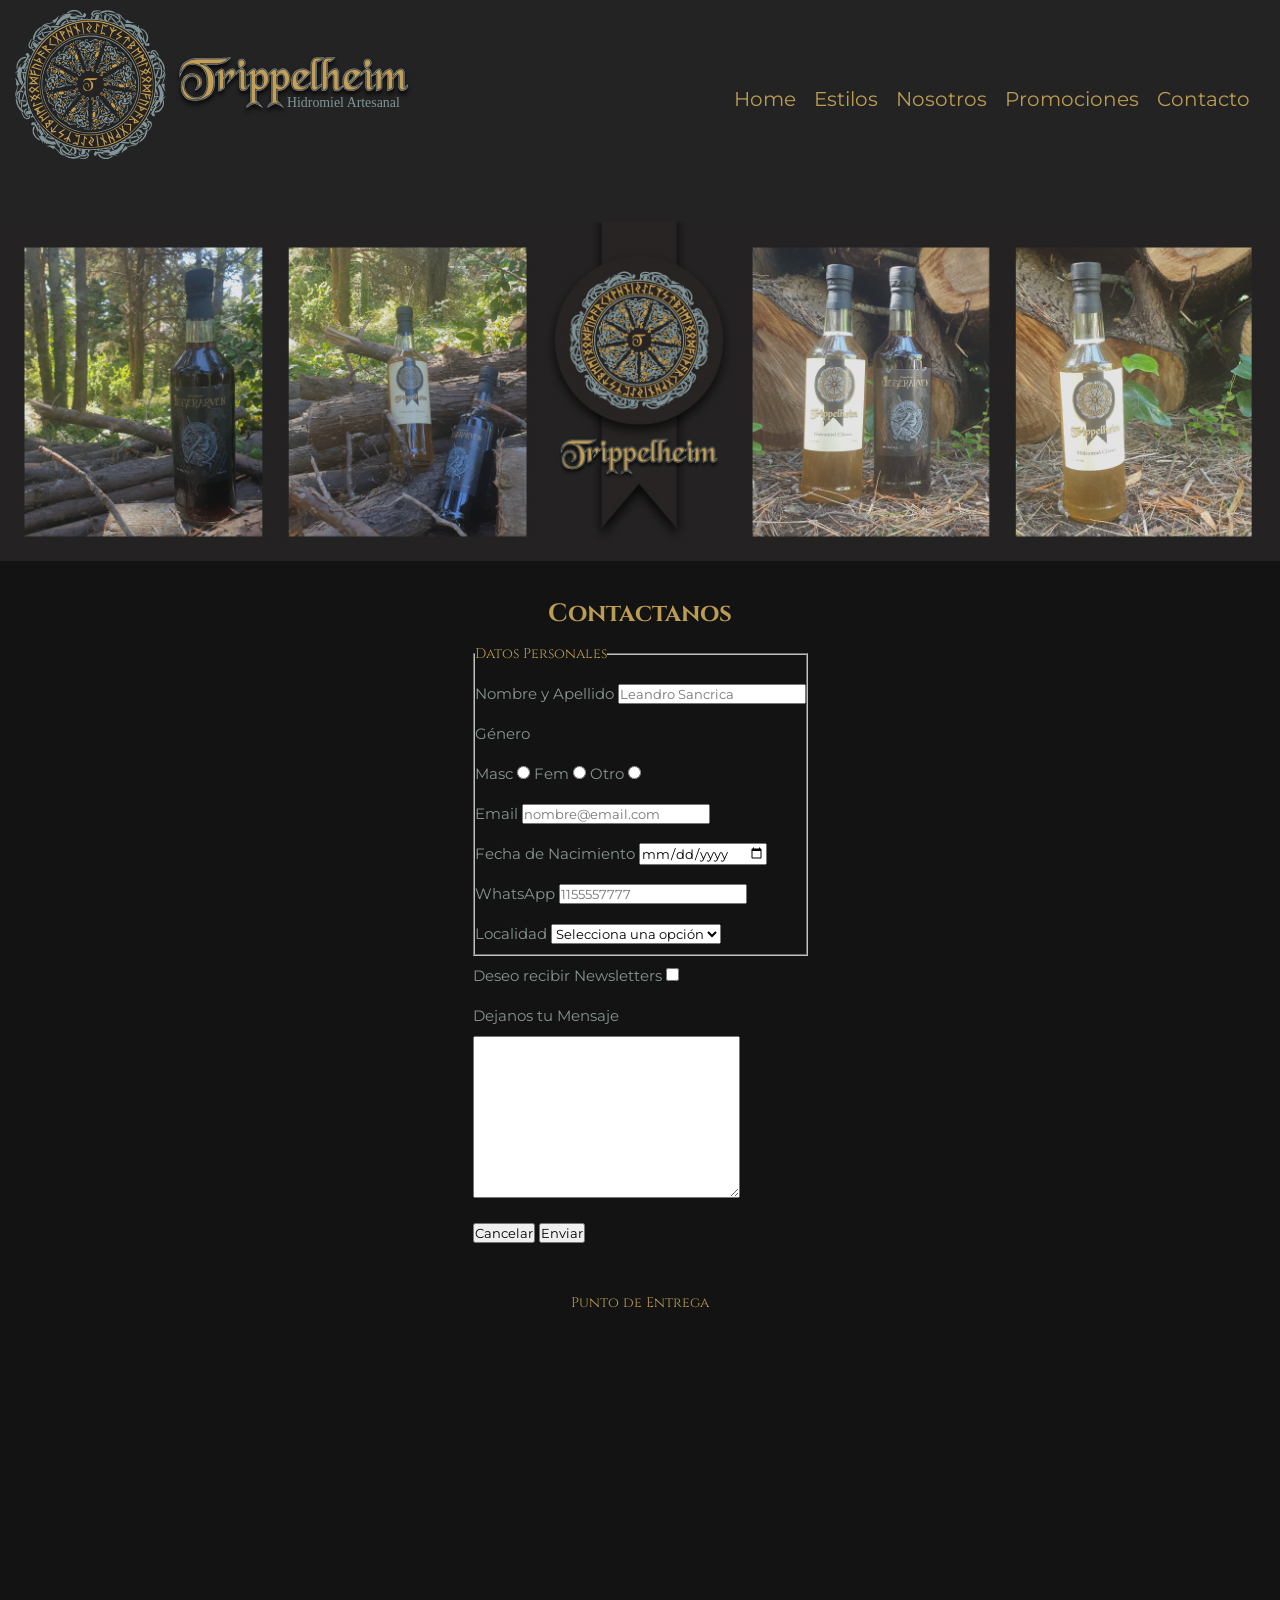
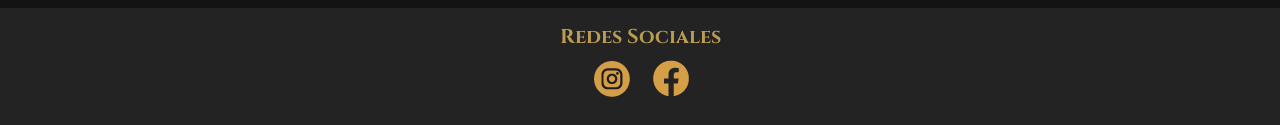
==== paginas/contacto.html @ 4714e565 "subida de repositorio" ====
<!DOCTYPE html>
<html lang="en">
<head>
	<meta charset="UTF-8">
	<meta name="viewport" content="width=device-width, initial-scale=1.0">
	<title>Trippelheim Hidromiel Artesanal</title>
	<link rel="stylesheet" href="../css/style.css">

	<link rel="stylesheet" href="../css/animate.css">
    <link rel="stylesheet" href="https://cdnjs.cloudflare.com/ajax/libs/animate.css/4.1.1/animate.min.css"/>

</head>
<body class="contenedor">
	<header class="encabezado" id="header">
		<nav>
		<a href="../index.html">
			<img src="../img/isologotipo.svg" alt="Isologotipo de Trippelheim" id="isologotipo" class="animate__animated animate__fadeInLeft">
		</a>
			<ul>
				<li><a href="../index.html">Home</a></li>
				<li><a href="estilos.html">Estilos</a></li>
				<li><a href="nosotros.html">Nosotros</a></li>
				<li><a href="promociones.html">Promociones</a></li>
				<li><a href="contacto.html">Contacto</a></li>
			</ul>
		</nav>
		<img src="../img/header.jpg" alt="Hidromiel Artesanal" width="100%">
	</header>
	<main class="form" id="main">
		<section>
			<article>
			<h1 class="textCenter animate__animated animate__fadeInDown">Contactanos</h1>
			<!--Inicia form-->
			    <form action="">
				    <fieldset>
					    <legend>Datos Personales</legend>
     				    <label for="nombre">Nombre y Apellido</label>
			    	    <input type="text" placeholder="Leandro Sancrica" name="nombre" id="nombre">
			    	    <br>
			    	    <label for="genero">Género</label>
			    	    <br>
			    	    <label for="masculino">Masc</label>
			    	    <input type="radio" name="genero" id="masculino" value="masculino">
			    	    <label for="femenino">Fem</label>
			    	    <input type="radio" name="genero" id="femenino" value="femenino">
			    	    <label for="otro">Otro</label>
			    	    <input type="radio" name="genero" id="otro" value="otro">
			    	    <br>
		    		    <label for="email">Email</label>
		    		    <input type="email" placeholder="nombre@email.com" name="email" id="email">
		    		    <br>
		    		    <label for="edad">Fecha de Nacimiento</label>
		    		    <input type="date" placeholder="dd/mm/aaaa" name="edad" id="edad">
		    		    <br>
		    		    <label for="whatsapp">WhatsApp</label>
		    		    <input type="tel" placeholder="1155557777" name="whatsapp" id="whatsapp">
		    		    <br>
		    		    <label for="localidad">Localidad</label>
		    		    <select name="localidad" id="localidad">
		    		    	<option selected disabled ="">Selecciona una opción</option>
		    		    	<option value="CABA">CABA</option>
		    		    	<option value="Zona Norte">Zona Norte</option>
		    		    	<option value="Zona Sur">Zona Sur</option>
		    		    	<option value="Interior">Interior</option>
		    		    </select>
			        </fieldset>
			        <label>Deseo recibir Newsletters</label>
                    <input type="checkbox">
                    <br>
			    	<label for="mensaje">Dejanos tu Mensaje</label>
			    	<br>
			    	<textarea name="mensaje" id="mensaje" cols="30" rows="10"></textarea>
			    	<br>
			    	<input type="reset" value="Cancelar">
			    	<input type="submit" value="Enviar">
			    </form>
		    </article>
			<!--Cierra form-->
			<article class="textCenter">
				<legend>Punto de Entrega</legend>
				<iframe src="https://www.google.com/maps/embed?pb=!1m18!1m12!1m3!1d3290.0276633136955!2d-58.69745778423649!3d-34.4514456569651!2m3!1f0!2f0!3f0!3m2!1i1024!2i768!4f13.1!3m3!1m2!1s0x95bca24b972b407f%3A0x24a2a47cad2682b9!2sChesterton%203345%2C%20B1610%20Ricardo%20Rojas%2C%20Provincia%20de%20Buenos%20Aires!5e0!3m2!1ses-419!2sar!4v1647544976716!5m2!1ses-419!2sar" width="250" height="250" style="border:0;" allowfullscreen="" loading="lazy"></iframe>
			</article>
		</section>
	</main>
	<footer class="pie textCenter bgBlack" id="footer">
		<div class="wow animate__animated animate__fadeInUp">
			<h3>Redes Sociales</h3>
			<a href="https://instagram.com/trippelheim" target="_blank">
				<img src="../img/instagram.png" alt="Instagram Trippelheim">
			</a>
			<a href="https://facebook.com/Trippelheim" target="_blank">
				<img src="../img/facebook.png" alt="Facebook Trippelheim">
			</a>
		</div>
	</footer>

	<script src="../js/wow.min.js"></script>
    <script>
    	new WOW().init();
    </script>

</body>
</html>
---- css/style.css ----
@import url('https://fonts.googleapis.com/css2?family=Cinzel:wght@400;600&family=Montserrat:ital,wght@0,300;0,600;1,300;1,800&display=swap');

*{
    font-family: 'Montserrat', sans-serif;
    margin: 0;
    padding: 0;
    box-sizing: border-box;
}

html{
    font-size: 62.5%;
}

body{
    background-color: #131313;
}

h1, h2, h3{
    color: #BA9C53;
    font-family: 'Cinzel', serif;
    font-size: 1.4rem;
}

h1{
    margin-top: 10px;
}

h4{
    font-size: 1.3rem;
}

p{
    color: #879492;
    line-height: 2rem;
    font-size: 1.3rem;
}

legend{
    color: #BA9C53;
    font-family: 'Cinzel', serif;
    font-size: 1.4rem;
}

.encabezado #isologotipo{
    width: 200px;
    margin-bottom: 30px;
}

/* inicia botonera */
.encabezado nav{
    background-color: #242323;
    position: sticky;
    top: 0;
    padding: 10px 15px;
    display: flex;
    flex-direction: column;
    align-items: center;
}
    
    .encabezado nav a{
        text-decoration: none;
    }

    .encabezado nav ul{
        display: flex;
    }

        .encabezado nav ul li{
            list-style: none;
            margin-right: 10px;
        }

            .encabezado nav ul li a{
                color: #BA9C53;
                text-decoration: none;
                font-size: 1rem;
            }

            .encabezado nav ul li a:hover{
                font-weight: 600;
                color: #879492;
            }
/* termina botonera */

.textCenter{
    text-align: center;
}

.textGold{
    color: #BA9C53;
}

.textSilver{
    color: #879492;
}

.bgBlack{
    background-color: #242323;
}

.novedades section article{
    width: 70%;
    height: auto;
    line-height: 4rem;
    overflow: auto;
    margin: 10px auto;
    margin-top: 10px;
    margin-bottom: 10px;
    padding: 15px;
    box-sizing: border-box;
    border: solid 3px #879492;
}
    
    .novedades section article img{
        width: 90%;
    }

.estilos section article{
    width: 70%;
    height: auto;
    line-height: 5rem;
    overflow: auto;
    margin: 10px auto;
    margin-top: 10px;
    margin-bottom: 10px;
    padding: 15px;
    box-sizing: border-box;
    border: solid 3px #879492;
    background-color: #242323;
}

    .estilos section article img{
        width: 90%;
    }

.nosotros section article{
    width: 70%;
    height: auto;
    line-height: 4rem;
    overflow: auto;
    margin: 10px auto;
    margin-top: 10px;
    margin-bottom: 10px;
    padding: 15px;
    box-sizing: border-box;
    border: solid 3px #879492;
    background-color: #242323;
}

.nosotros section div{
    width: 70%;
    height: auto;
    margin: 10px auto;
    box-sizing: border-box;
    display: flex;
    flex-direction: column;
    align-items: center;
}

    .nosotros section div img{
        width: 100%;
        height: auto;
        display: flex;
        flex-direction: column;
        align-items: center;
    }

.form section article{
    width: 70%;
    height: auto;
    line-height: 3rem;
    overflow: auto;
    margin: 5px auto;
    margin-top: 10px;
    margin-bottom: 10px;
    padding: 10px;
    font-size: 1.2rem;
    color: #879492;
}

.table section table{
    line-height: 2rem;
    overflow: auto;
    margin: 5px auto;
    margin-top: 5px;
    margin-bottom: 5px;
    padding: 10px;
    font-size: 1rem;
    color: #879492;
}

.pie{
    padding: 15px 0;
}

    .pie a{
        text-decoration: none;
    }

.contenedor{
    display: grid;
    grid-template-columns: 1fr;
    grid-template-rows: auto;
    grid-template-areas: "header" "main" "footer";
}

#header{
    grid-area: header;
}

#main{
    grid-area: main;
}

#footer{
    grid-area: footer;
}

/* media queries */
@media (min-width: 368px){

    .encabezado nav ul li{
                margin-right: 15px;
    }

        .encabezado nav ul li a{
                    font-size: 1.2rem;
                }

    .nosotros section div img{
        width: 90%;
    }
}

@media (min-width: 768px){
    .contenedor{
        grid-template-columns: 2fr;
        grid-template-rows: auto;
        grid-template-areas: "header header" "main main" "footer footer";
    }

    .encabezado #isologotipo{
    width: 300px;
    margin-bottom: 50px;
    }

    .encabezado nav ul li a{
                font-size: 1.7rem;
            }

    .form section article{
        width: 100%;
        height: auto;
        line-height: 4rem;
        overflow: auto;
        margin: 10px auto;
        margin-top: 10px;
        margin-bottom: 10px;
        padding: 10px;
        font-size: 1.5rem;
        color: #879492;
    }

    .table section table{
    line-height: 3rem;
    overflow: auto;
    margin: 10px auto;
    margin-top: 10px;
    margin-bottom: 10px;
    padding: 15px;
    font-size: 1.5rem;
    color: #879492;
    }

    h1, h2, h3{
    font-size: 1.7rem;
    }

    h4{
        font-size: 1.5rem;
    }

    p{
        font-size: 1.5rem;
    }

    #main{
        display: flex;
        flex-direction: column;
        align-items: center;
    }

    .novedades section article{
        width: 50%;
    }

        .novedades section article img{
            width:70%;
            height: auto;
        }

    .estilos section article{
        width: 50%;
    }

        .estilos section article img{
            width: 70%;
            height: auto;
        }
    .nosotros section div img{
        width: 70%;
    }
}

@media (min-width: 1024px){
    .contenedor{
        grid-template-columns: 3fr;
        grid-template-rows: auto;
        grid-template-areas: "header header header" 
        "main main main" "footer footer footer";
    }

    .encabezado #isologotipo{
    width: 400px;
    margin-bottom: 50px;
    }

    .encabezado nav{
        background-color: #242323;
        position: sticky;
        top: 0;
        padding: 10px 15px;
        width: 100%;
        flex-direction: row;
        justify-content: space-between;
    }
        
        .encabezado nav a{
            text-decoration: none;
        }

        .encabezado nav ul{
            display: inline-block;
            margin-left: 15px;
        }

            .encabezado nav ul li{
                list-style: none;
                display: inline-block;
                margin-right: 15px;
                margin-top: -20px;
                height: 30px;
                vertical-align: middle;
            }

                .encabezado nav ul li a{
                    color: #BA9C53;
                    text-decoration: none;
                    font-size: 2rem;
                }

    h1{
        font-size: 2.5rem;
    }

    h2, h3{
    font-size: 2rem;
    }
}
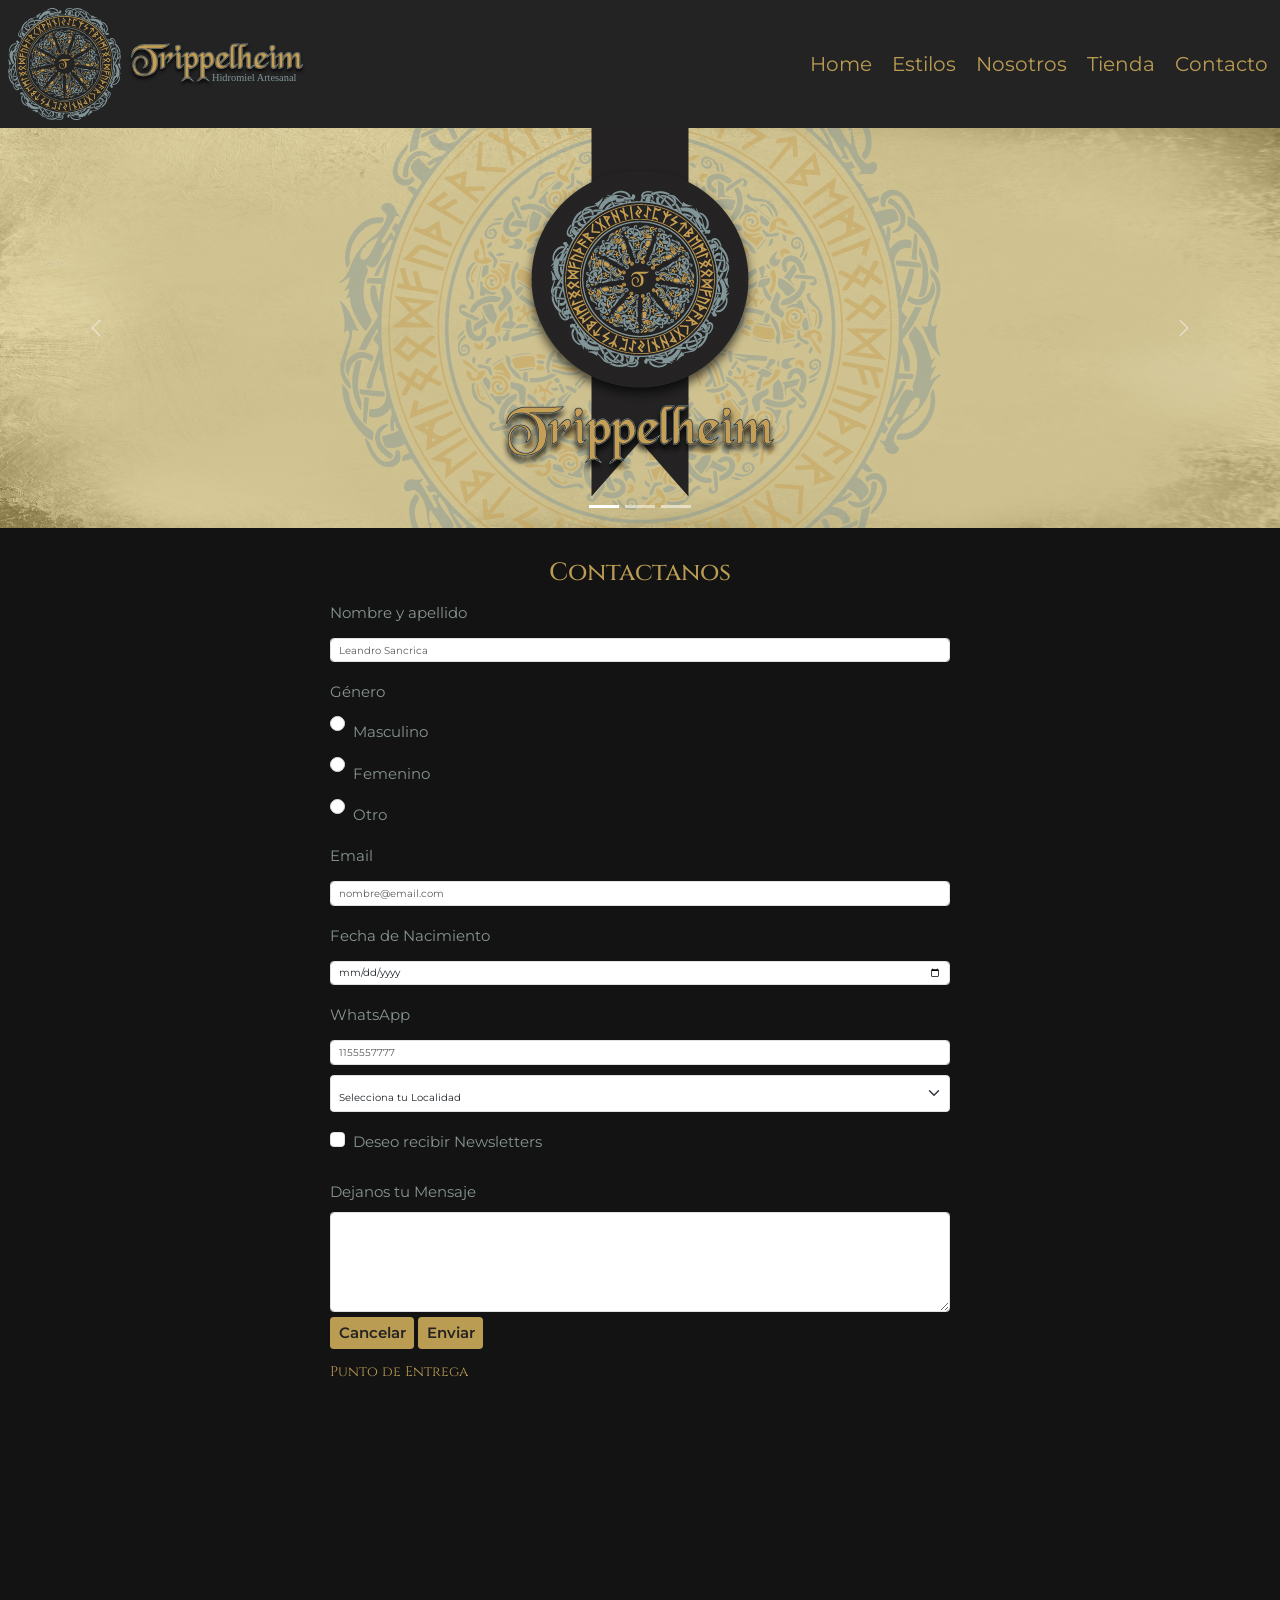
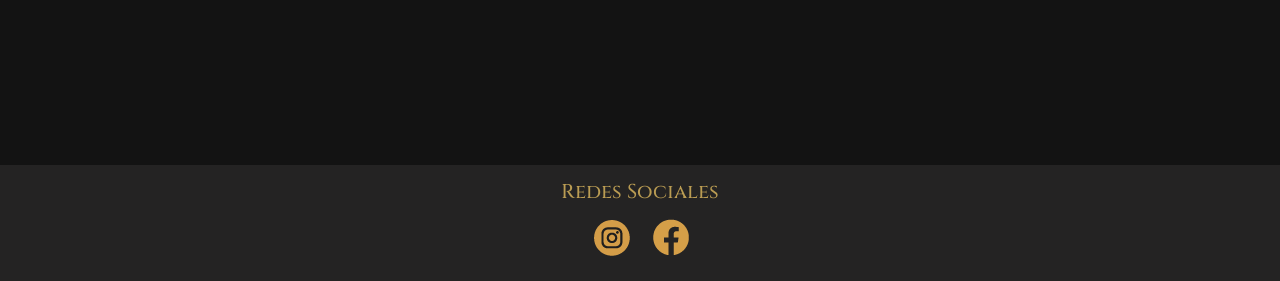
==== commit 6b97cdd8: "primera aplicación de bootstrap" ====
--- a/paginas/contacto.html
+++ b/paginas/contacto.html
@@ -4,82 +4,147 @@
 	<meta charset="UTF-8">
 	<meta name="viewport" content="width=device-width, initial-scale=1.0">
 	<title>Trippelheim Hidromiel Artesanal</title>
+	<link href="https://cdn.jsdelivr.net/npm/bootstrap@5.1.3/dist/css/bootstrap.min.css" rel="stylesheet" integrity="sha384-1BmE4kWBq78iYhFldvKuhfTAU6auU8tT94WrHftjDbrCEXSU1oBoqyl2QvZ6jIW3" crossorigin="anonymous">
 	<link rel="stylesheet" href="../css/style.css">
-
 	<link rel="stylesheet" href="../css/animate.css">
     <link rel="stylesheet" href="https://cdnjs.cloudflare.com/ajax/libs/animate.css/4.1.1/animate.min.css"/>
 
 </head>
 <body class="contenedor">
 	<header class="encabezado" id="header">
-		<nav>
-		<a href="../index.html">
-			<img src="../img/isologotipo.svg" alt="Isologotipo de Trippelheim" id="isologotipo" class="animate__animated animate__fadeInLeft">
-		</a>
-			<ul>
-				<li><a href="../index.html">Home</a></li>
-				<li><a href="estilos.html">Estilos</a></li>
-				<li><a href="nosotros.html">Nosotros</a></li>
-				<li><a href="promociones.html">Promociones</a></li>
-				<li><a href="contacto.html">Contacto</a></li>
-			</ul>
+		<!-- inicia la nav -->
+		<nav class="navbar sticky-top navbar-expand-lg navbar-dark" id="nav">
+			<div class="container-fluid">
+			    <a class="navbar-brand" href="../index.html">
+			    	<img src="../img/logo.svg" alt="Isologotipo Trippelheim Hidromiel Artesanal" class="w-50" id="logo">
+			    	<img src="../img/isologotipo.svg" alt="Isologotipo Trippelheim Hidromiel Artesanal" class="w-100" id="iso">
+			    </a>
+			    <button class="navbar-toggler" type="button" data-bs-toggle="collapse" data-bs-target="#navbarSupportedContent" aria-controls="navbarSupportedContent" aria-expanded="false" aria-label="Toggle navigation">
+			      <span class="navbar-toggler-icon"></span>
+			    </button>
+			    <div class="collapse navbar-collapse" id="navbarSupportedContent">
+			      	<ul class="navbar-nav ms-auto mb-2 mb-lg-0">
+				        <li class="nav-item">
+				          <a class="nav-link" aria-current="page" href="../index.html">Home</a>
+				        </li>
+				        <li class="nav-item">
+				          <a class="nav-link" href="estilos.html">Estilos</a>
+				        </li>
+				       	<li class="nav-item">
+				          <a class="nav-link" href="nosotros.html">Nosotros</a>
+				        </li>
+				       	<li class="nav-item">
+				          <a class="nav-link" href="tienda.html">Tienda</a>
+				        </li>
+				       	<li class="nav-item">
+				          <a class="nav-link" href="contacto.html">Contacto</a>
+				        </li>
+			      	</ul>
+			    </div>
+			</div>
 		</nav>
-		<img src="../img/header.jpg" alt="Hidromiel Artesanal" width="100%">
+		<!-- fin de nav -->
+
+	    <!-- inicia carousel -->
+		<div id="carouselExampleIndicators" class="carousel slide" data-bs-ride="carousel">
+			<div class="carousel-indicators">
+			    <button type="button" data-bs-target="#carouselExampleIndicators" data-bs-slide-to="0" class="active" aria-current="true" aria-label="Slide 1"></button>
+			    <button type="button" data-bs-target="#carouselExampleIndicators" data-bs-slide-to="1" aria-label="Slide 2"></button>
+			    <button type="button" data-bs-target="#carouselExampleIndicators" data-bs-slide-to="2" aria-label="Slide 3"></button>
+			</div>
+			<div class="carousel-inner">
+			    <div class="carousel-item active">
+				    <img src="../img/header1.jpg" class="d-block w-100" alt="Hidromiel Artesanal Trippelheim">
+			    </div>
+			    <div class="carousel-item">
+			        <img src="../img/header2.jpg" class="d-block w-100" alt="Jegerarven Aperitivos Artesanales de Trippelheim">
+			    </div>
+			    <div class="carousel-item">
+			        <img src="../img/header3.jpg" class="d-block w-100" alt="Nerion I Pyment Artesanal de Trippelheim">
+			    </div>
+			</div>
+			<button class="carousel-control-prev" type="button" data-bs-target="#carouselExampleIndicators" data-bs-slide="prev">
+			    <span class="carousel-control-prev-icon" aria-hidden="true"></span>
+			    <span class="visually-hidden">Previous</span>
+			</button>
+			<button class="carousel-control-next" type="button" data-bs-target="#carouselExampleIndicators" data-bs-slide="next">
+			    <span class="carousel-control-next-icon" aria-hidden="true"></span>
+			    <span class="visually-hidden">Next</span>
+			</button>
+		</div>
+	    <!-- fin de carousel -->
 	</header>
 	<main class="form" id="main">
-		<section>
-			<article>
-			<h1 class="textCenter animate__animated animate__fadeInDown">Contactanos</h1>
-			<!--Inicia form-->
-			    <form action="">
-				    <fieldset>
-					    <legend>Datos Personales</legend>
-     				    <label for="nombre">Nombre y Apellido</label>
-			    	    <input type="text" placeholder="Leandro Sancrica" name="nombre" id="nombre">
-			    	    <br>
-			    	    <label for="genero">Género</label>
-			    	    <br>
-			    	    <label for="masculino">Masc</label>
-			    	    <input type="radio" name="genero" id="masculino" value="masculino">
-			    	    <label for="femenino">Fem</label>
-			    	    <input type="radio" name="genero" id="femenino" value="femenino">
-			    	    <label for="otro">Otro</label>
-			    	    <input type="radio" name="genero" id="otro" value="otro">
-			    	    <br>
-		    		    <label for="email">Email</label>
-		    		    <input type="email" placeholder="nombre@email.com" name="email" id="email">
-		    		    <br>
-		    		    <label for="edad">Fecha de Nacimiento</label>
-		    		    <input type="date" placeholder="dd/mm/aaaa" name="edad" id="edad">
-		    		    <br>
-		    		    <label for="whatsapp">WhatsApp</label>
-		    		    <input type="tel" placeholder="1155557777" name="whatsapp" id="whatsapp">
-		    		    <br>
-		    		    <label for="localidad">Localidad</label>
-		    		    <select name="localidad" id="localidad">
-		    		    	<option selected disabled ="">Selecciona una opción</option>
-		    		    	<option value="CABA">CABA</option>
-		    		    	<option value="Zona Norte">Zona Norte</option>
-		    		    	<option value="Zona Sur">Zona Sur</option>
-		    		    	<option value="Interior">Interior</option>
-		    		    </select>
-			        </fieldset>
-			        <label>Deseo recibir Newsletters</label>
-                    <input type="checkbox">
-                    <br>
-			    	<label for="mensaje">Dejanos tu Mensaje</label>
-			    	<br>
-			    	<textarea name="mensaje" id="mensaje" cols="30" rows="10"></textarea>
-			    	<br>
-			    	<input type="reset" value="Cancelar">
-			    	<input type="submit" value="Enviar">
-			    </form>
-		    </article>
-			<!--Cierra form-->
-			<article class="textCenter">
-				<legend>Punto de Entrega</legend>
-				<iframe src="https://www.google.com/maps/embed?pb=!1m18!1m12!1m3!1d3290.0276633136955!2d-58.69745778423649!3d-34.4514456569651!2m3!1f0!2f0!3f0!3m2!1i1024!2i768!4f13.1!3m3!1m2!1s0x95bca24b972b407f%3A0x24a2a47cad2682b9!2sChesterton%203345%2C%20B1610%20Ricardo%20Rojas%2C%20Provincia%20de%20Buenos%20Aires!5e0!3m2!1ses-419!2sar!4v1647544976716!5m2!1ses-419!2sar" width="250" height="250" style="border:0;" allowfullscreen="" loading="lazy"></iframe>
-			</article>
+		<div class="d-flex justify-content-center">
+			<section class="mx-5 w-50">
+				<article>
+				<h1 class="textCenter animate__animated animate__fadeInDown">Contactanos</h1>
+
+				<!-- inicia form bootstrap -->
+				<form action="">
+				  	<div class="mb-3">
+				    	<label for="nombre" class="form-label">Nombre y apellido</label>
+				    	<input type="text" class="form-control" placeholder="Leandro Sancrica" name="nombre" id="nombre">
+				  	</div>
+				  	<label for="genero">Género</label>
+				  	<div class="form-check">
+					  	<input class="form-check-input" type="radio" name="genero" id="masculino" value="masculino">
+					  	<label class="form-check-label" for="masculino">
+					    Masculino
+					  	</label>
+					</div>
+					<div class="form-check">
+					  	<input class="form-check-input" type="radio" name="genero" id="femenino" value="femenino">
+					  	<label class="form-check-label" for="femenino">
+					    Femenino
+					  	</label>
+					</div>
+					<div class="form-check">
+					  	<input class="form-check-input" type="radio" name="genero" id="otro" value="otro">
+					  	<label class="form-check-label" for="otro">
+					    Otro
+					  	</label>
+					</div>
+				  	<div class="mb-3">
+				    	<label for="email" class="form-label">Email</label>
+				    	<input type="email" class="form-control" placeholder="nombre@email.com" name="email" id="email">
+				  	</div>
+				  	<div class="mb-3">
+				    	<label for="edad" class="form-label">Fecha de Nacimiento</label>
+				    	<input type="date" class="form-control" placeholder="dd/mm/aaaa" name="edad" id="edad">
+				  	</div>
+				  	<div class="mb-3">
+				    	<label for="whatsapp" class="form-label">WhatsApp</label>
+				    	<input type="tel" class="form-control" placeholder="1155557777" name="whatsapp" id="whatsapp">
+				  	</div>
+				  	<div class="form-floating mb-3 mt-3">
+					  	<select class="form-select" id="floatingSelect" aria-label="Floating label select example" name="localidad" id="localidad">
+					    	<option selected disabled>Selecciona tu Localidad</option>
+					    	<option value="CABA">CABA</option>
+					    	<option value="Zona Norte">Zona Norte</option>
+					    	<option value="Zona Sur">Zona Sur</option>
+					    	<option value="Interior">Interior</option>
+					  	</select>
+					</div>
+				  	<div class="mb-3 form-check">
+				    	<input type="checkbox" class="form-check-input mt-3" id="newsletters">
+				    	<label class="form-check-label" for="newsletters">Deseo recibir Newsletters</label>
+				  	</div>
+				  	<label for="mensaje">Dejanos tu Mensaje</label>
+				  	<div class="form-floating">
+					  	<textarea class="form-control" placeholder="Escribinos" id="mensaje" style="height: 100px"></textarea>	
+					</div>
+				  	<button type="reset" class="btn btnGold">Cancelar</button>
+				  	<button type="submit" class="btn btnGold">Enviar</button>
+				</form>
+				<!-- termina form bootstrap -->
+
+					<legend>Punto de Entrega</legend>
+					<div class="ratio ratio-16x9">
+	  					<iframe src="https://www.google.com/maps/embed?pb=!1m14!1m8!1m3!1d26320.21993781714!2d-58.69526900000001!3d-34.45145!3m2!1i1024!2i768!4f13.1!3m3!1m2!1s0x95bca24b972b407f%3A0x24a2a47cad2682b9!2sChesterton%203345%2C%20B1610%20Ricardo%20Rojas%2C%20Provincia%20de%20Buenos%20Aires!5e0!3m2!1ses-419!2sar!4v1648397626273!5m2!1ses-419!2sar" width="600" height="450" style="border:0;" allowfullscreen="" loading="lazy" referrerpolicy="no-referrer-when-downgrade"></iframe>
+					</div>
+				</article>
+			</div>
 		</section>
 	</main>
 	<footer class="pie textCenter bgBlack" id="footer">
@@ -93,11 +158,10 @@
 			</a>
 		</div>
 	</footer>
-
+	<script src="https://cdn.jsdelivr.net/npm/bootstrap@5.1.3/dist/js/bootstrap.bundle.min.js" integrity="sha384-ka7Sk0Gln4gmtz2MlQnikT1wXgYsOg+OMhuP+IlRH9sENBO0LRn5q+8nbTov4+1p" crossorigin="anonymous"></script>
 	<script src="../js/wow.min.js"></script>
     <script>
     	new WOW().init();
     </script>
-
 </body>
 </html>
--- a/css/style.css
+++ b/css/style.css
@@ -47,7 +47,7 @@
 }
 
 /* inicia botonera */
-.encabezado nav{
+/*.encabezado nav{
     background-color: #242323;
     position: sticky;
     top: 0;
@@ -79,8 +79,34 @@
             .encabezado nav ul li a:hover{
                 font-weight: 600;
                 color: #879492;
+            }*/
+/* termina botonera */
+
+#nav{
+    background-color: #242323; 
+    position: sticky;
+}
+
+    #nav ul li a{
+        color: #BA9C53;
+        text-decoration: none;
+        font-size: 2rem;
+        font-family: 'Montserrat', sans-serif;
+        margin-left: 10px;
+    }
+
+    #nav ul li a:hover{
+                font-weight: 600;
+                color: #879492;
             }
-/* termina botonera */
+
+.btnGold{
+    background-color: #BA9C53;
+    font-family: 'Montserrat', sans-serif;
+    color: #242323;
+    font-size: 1.5rem;
+    font-weight: 600;
+}
 
 .textCenter{
     text-align: center;
@@ -101,11 +127,11 @@
 .novedades section article{
     width: 70%;
     height: auto;
-    line-height: 4rem;
-    overflow: auto;
-    margin: 10px auto;
-    margin-top: 10px;
-    margin-bottom: 10px;
+    line-height: 5rem;
+    overflow: auto;
+    margin: 15px auto;
+    margin-top: 15px;
+    margin-bottom: 15px;
     padding: 15px;
     box-sizing: border-box;
     border: solid 3px #879492;
@@ -116,22 +142,28 @@
     }
 
 .estilos section article{
-    width: 70%;
+    width: 50%;
     height: auto;
     line-height: 5rem;
     overflow: auto;
     margin: 10px auto;
     margin-top: 10px;
     margin-bottom: 10px;
-    padding: 15px;
-    box-sizing: border-box;
-    border: solid 3px #879492;
-    background-color: #242323;
-}
-
-    .estilos section article img{
-        width: 90%;
-    }
+    padding: 20px;
+    box-sizing: border-box;
+}
+
+.estilos section div article{
+    width: 50%;
+    height: auto;
+    line-height: 5rem;
+    overflow: auto;
+    margin: 10px auto;
+    margin-top: 10px;
+    margin-bottom: 10px;
+    padding: 20px;
+    box-sizing: border-box;
+}
 
 .nosotros section article{
     width: 70%;
@@ -166,7 +198,7 @@
     }
 
 .form section article{
-    width: 70%;
+    width: 100%;
     height: auto;
     line-height: 3rem;
     overflow: auto;
@@ -197,6 +229,10 @@
         text-decoration: none;
     }
 
+.variedades{
+    margin: 10px 0;
+}
+
 .contenedor{
     display: grid;
     grid-template-columns: 1fr;
@@ -217,18 +253,28 @@
 }
 
 /* media queries */
+@media (max-width: 368px){
+    #iso{
+        display: none;
+    }
+}
+
 @media (min-width: 368px){
 
-    .encabezado nav ul li{
+/*  .encabezado nav ul li{
                 margin-right: 15px;
     }
 
         .encabezado nav ul li a{
                     font-size: 1.2rem;
                 }
-
+*/
     .nosotros section div img{
         width: 90%;
+    }
+
+    #logo{
+        display: none;
     }
 }
 
@@ -239,7 +285,7 @@
         grid-template-areas: "header header" "main main" "footer footer";
     }
 
-    .encabezado #isologotipo{
+/*    .encabezado #isologotipo{
     width: 300px;
     margin-bottom: 50px;
     }
@@ -247,7 +293,7 @@
     .encabezado nav ul li a{
                 font-size: 1.7rem;
             }
-
+*/
     .form section article{
         width: 100%;
         height: auto;
@@ -284,7 +330,7 @@
         font-size: 1.5rem;
     }
 
-    #main{
+/*    #main{
         display: flex;
         flex-direction: column;
         align-items: center;
@@ -320,7 +366,7 @@
         "main main main" "footer footer footer";
     }
 
-    .encabezado #isologotipo{
+/*    .encabezado #isologotipo{
     width: 400px;
     margin-bottom: 50px;
     }
@@ -358,7 +404,7 @@
                     text-decoration: none;
                     font-size: 2rem;
                 }
-
+*/
     h1{
         font-size: 2.5rem;
     }
